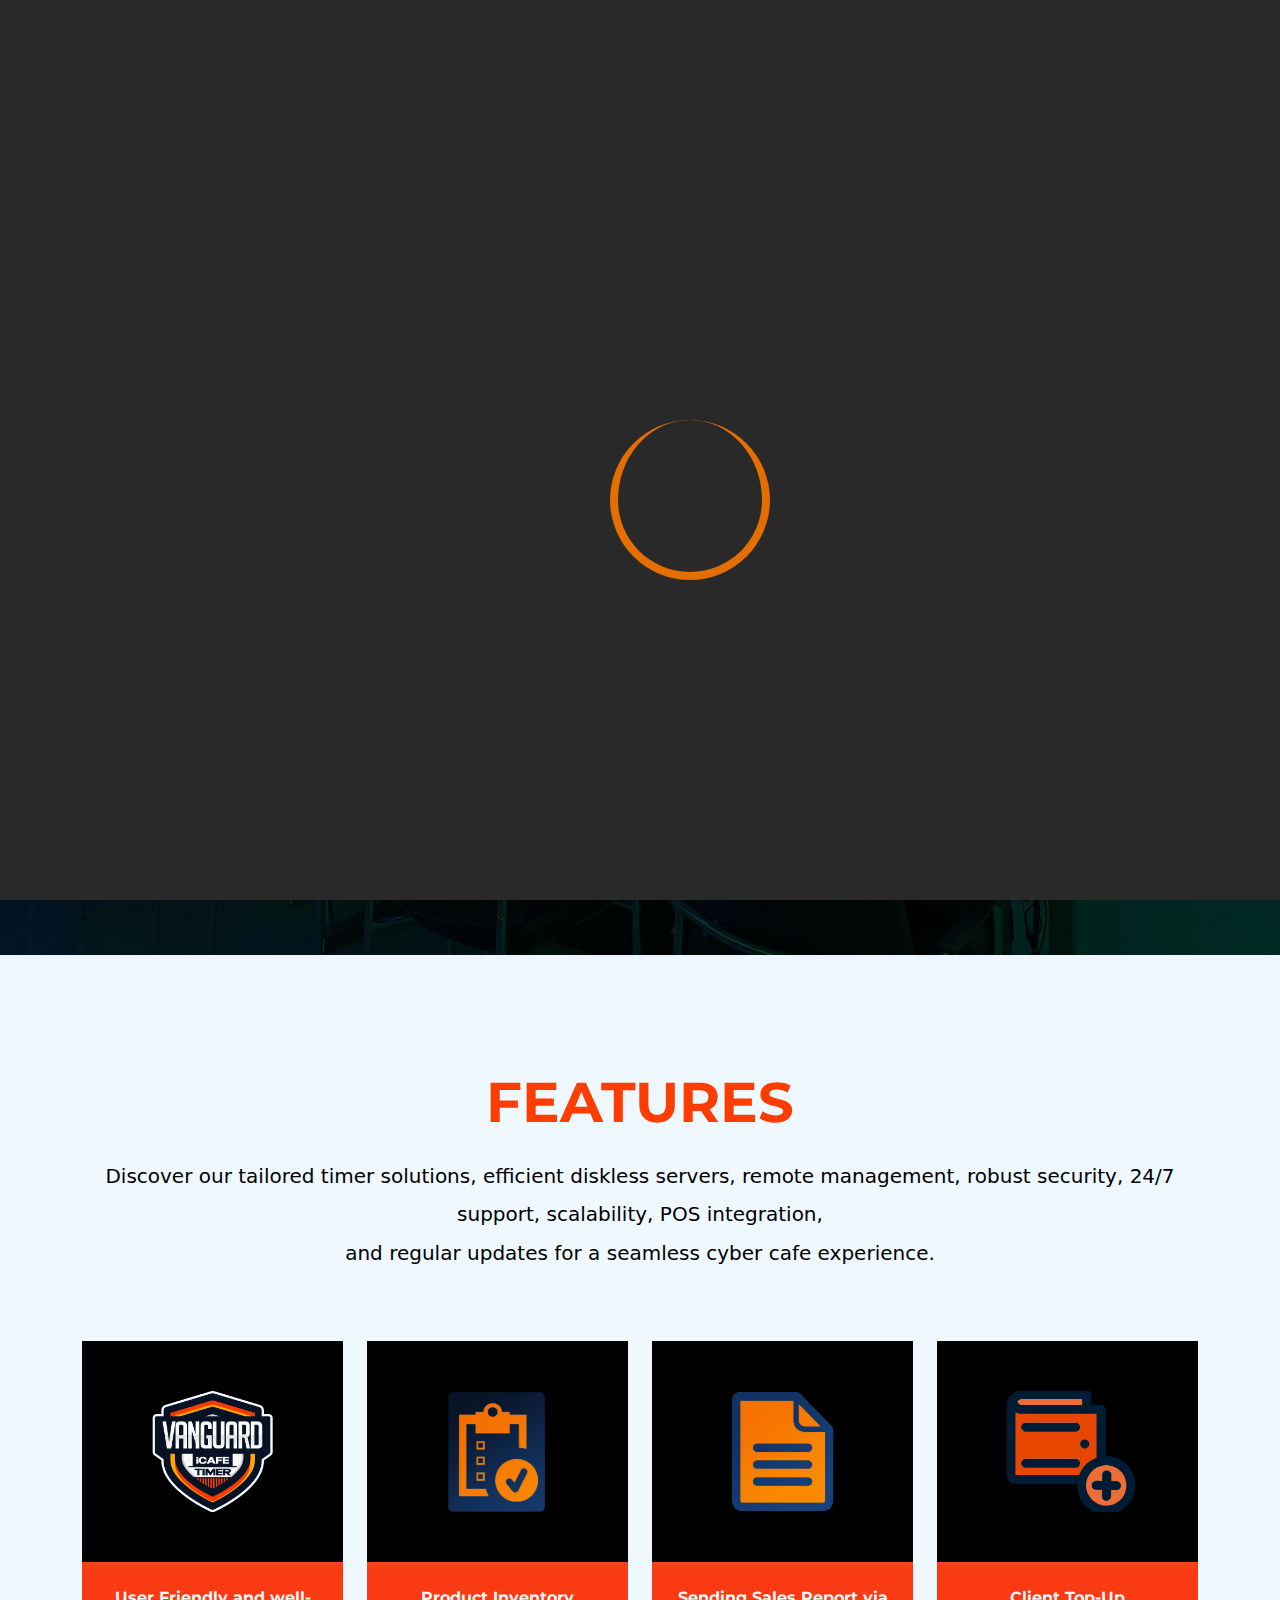
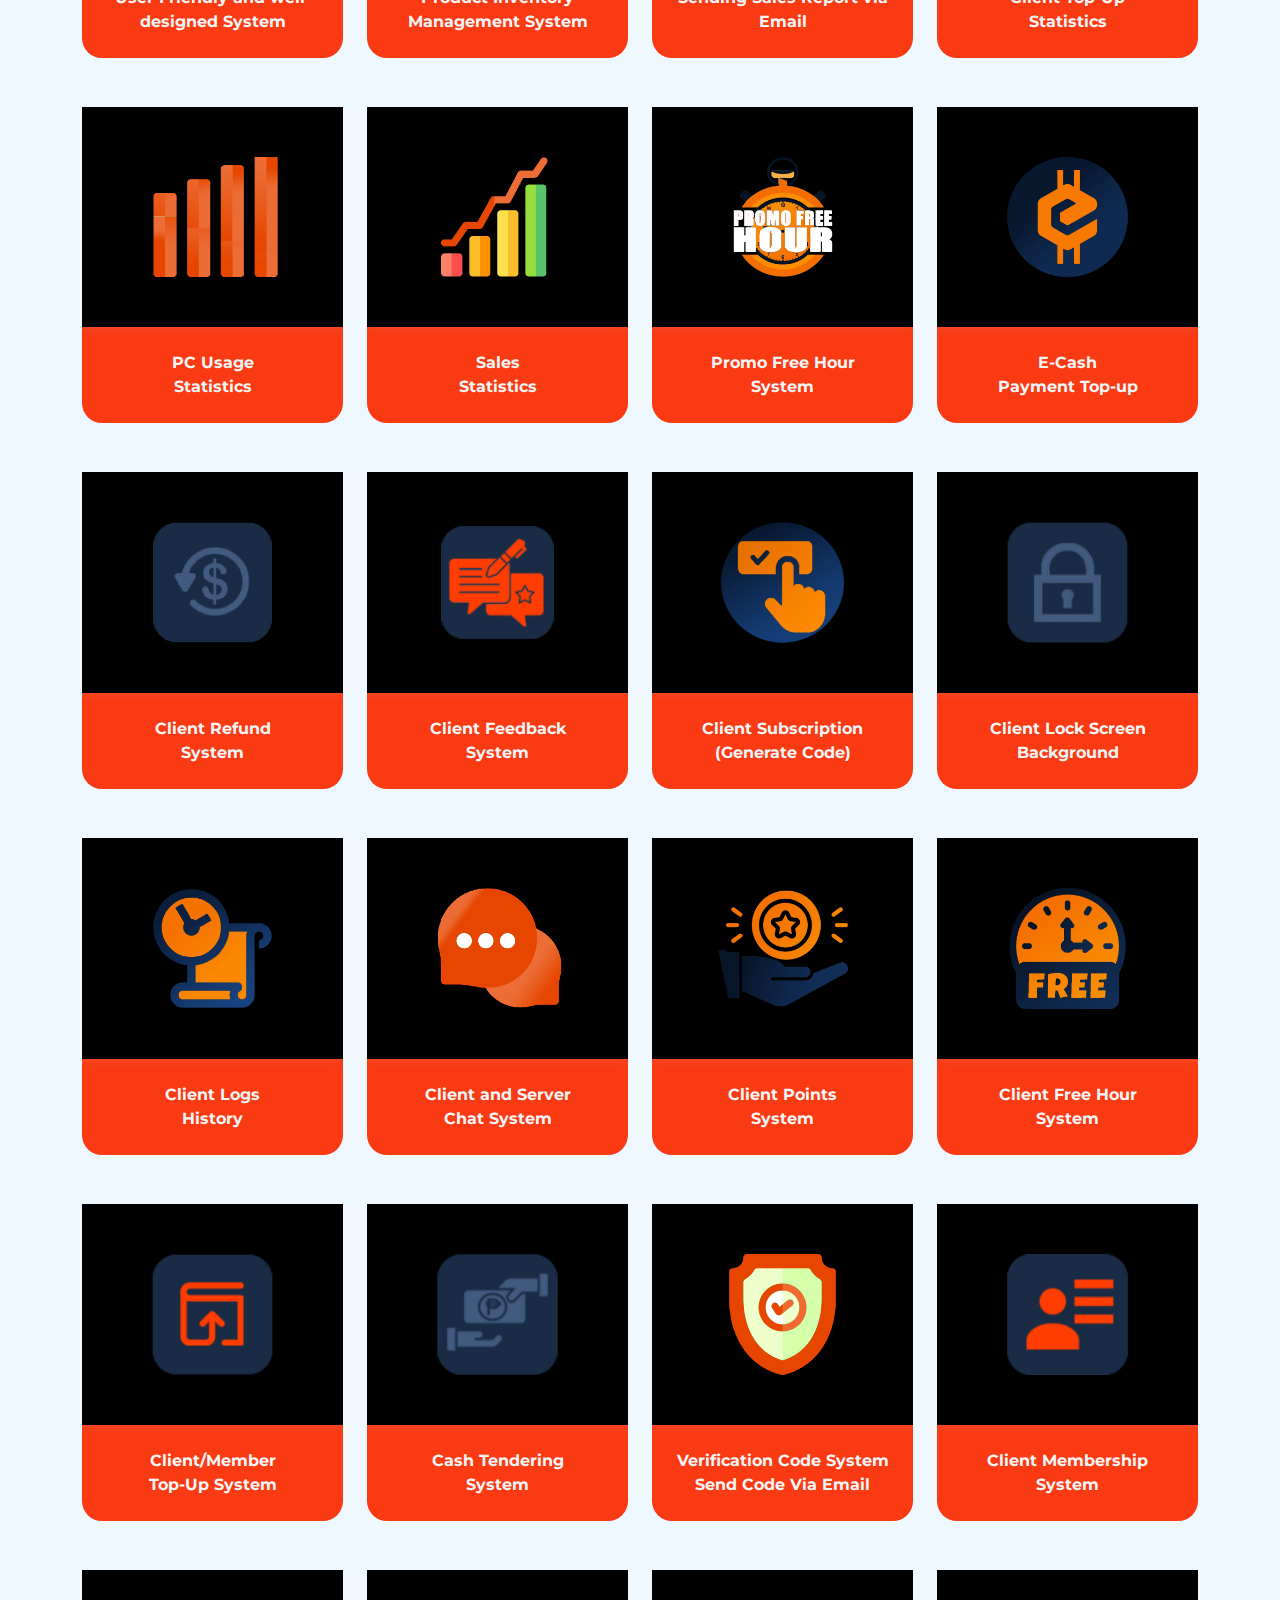
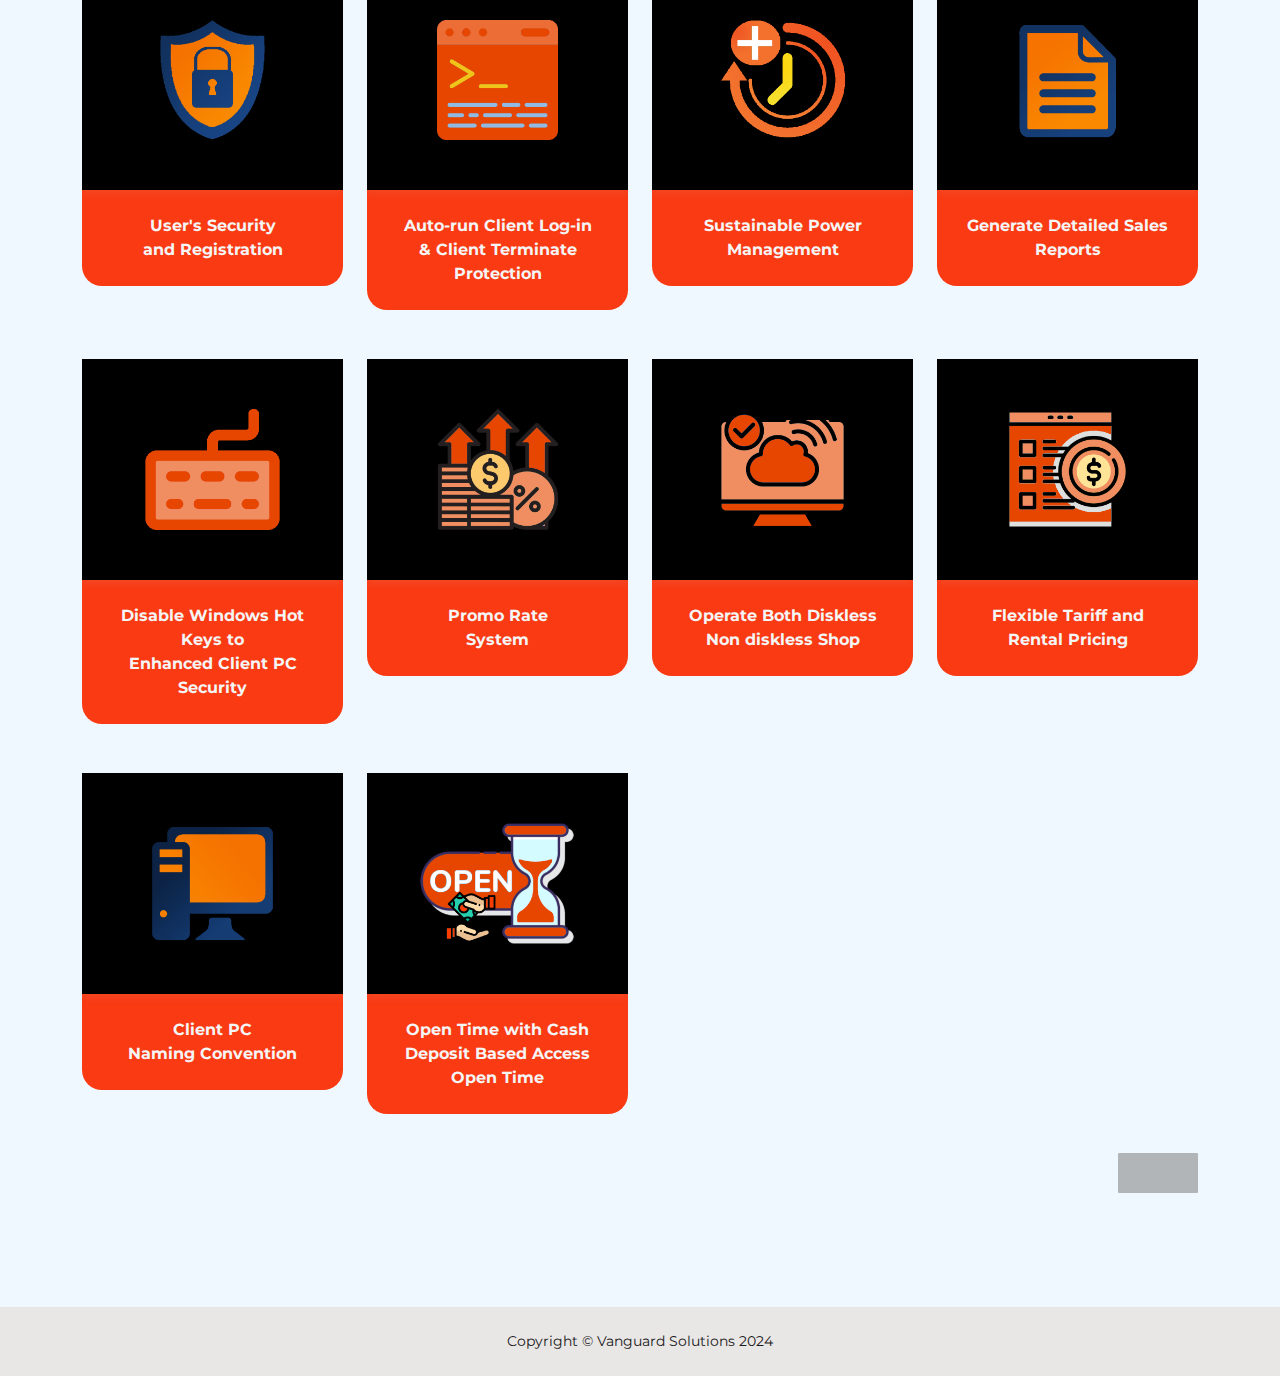
==== feature.html @ 9f03df19 "Add files via upload" ====
<!DOCTYPE html>
<html lang="en">
    <head>
        <meta charset="utf-8" />
        <meta name="viewport" content="width=device-width, initial-scale=1, shrink-to-fit=no" />
        <meta name="description" content="" />
        <meta name="author" content="" />
        <title>Vanguard Solutions
        </title>
        <!-- Favicon-->
        <link rel="icon" type="image/x-icon" href="assets/favicon.ico" />
        <!-- Font Awesome icons (free version)-->
        <script src="https://use.fontawesome.com/releases/v6.3.0/js/all.js" crossorigin="anonymous"></script>
        <!-- Google fonts-->
        <link href="https://fonts.googleapis.com/css?family=Montserrat:400,700" rel="stylesheet" type="text/css" />
        <link href="https://fonts.googleapis.com/css?family=Roboto+Slab:400,100,300,700" rel="stylesheet" type="text/css" />
        <!-- Core theme CSS (includes Bootstrap)-->
        <link href="css/styles.css" rel="stylesheet" />
    </head>
    <div id="preloader">
        <div id="loader"></div>
    </div>
    <body id="page-top">
        <!-- Navigation-->
        <nav class="navbar navbar-expand-lg navbar-dark fixed-top" id="mainNav">
            <div class="container">
                <a class="navbar-brand" href="index.html"><img src="assets/img/logoimpact.png" alt="..." /></a>
                <button class="navbar-toggler" type="button" data-bs-toggle="collapse" data-bs-target="#navbarResponsive" aria-controls="navbarResponsive" aria-expanded="false" aria-label="Toggle navigation">
                    Menu
                    <i class="fas fa-bars ms-1"></i>
                </button>
                <div class="collapse navbar-collapse" id="navbarResponsive">
                    <ul class="navbar-nav text-uppercase ms-auto py-4 py-lg-0">
                        <li class="nav-item"><a class="nav-link" href="#portfolio">Features</a></li>
                    </ul>
                   
                </div>
            </div>
        </nav>
        <!-- Masthead-->
        <header class="masthead">
            <video autoplay muted loop id="background-video">
                <source src="../assets/img/asd.mp4" type="video/mp4">
               
              </video>

            <div class="container">
                <div class="masthead-heading text-uppercase">VANGUARD</div>
                <div class="masthead-heading text-uppercase">TIMER <span class="support-text">FEATURES</span></div>
                <div class="website-info"><a> Single program encompasses an extensive array of highly beneficial features, totaling hundreds in number. </div>  
                <div class="website-info">It offers unparalleled convenience by consolidating numerous functionalities into one comprehensive solution.</a></div>  
               
            </div>
        </header>
        <!-- Services-->
        
        <!-- Portfolio Grid-->
        <section class="page-section bg-light" id="portfolio">
            <div class="container">
              <div class="text-center">
                <h2 class="section-heading text-uppercase"><span class="support-text">FEATURES</span></h2>
                <h3 class="section-subheading text-muted">
                 <a>Discover our tailored timer solutions, efficient diskless servers, remote management, robust security, 24/7 support, scalability, POS integration, <br>and regular updates for a seamless cyber cafe experience.</a> 
                </h3>
              </div>
          
              <div id="carouselExampleIndicators" class="carousel slide" data-bs-ride="carousel">
                
                <div class="carousel-inner">
                 
                    <div class="row">
                      <div class="col-lg-3 col-sm-6 mb-4">
                        <!-- Portfolio item 1-->
                        <div class="portfolio-item">
                          <a class="portfolio-link" data-bs-toggle="modal" href="#portfolioModal1">
                            <img class="img-fluid p-img img-background" src="assets/img/portfolio/icon/c4timer.png" alt="..." />
                          </a>
                          <div class="portfolio-caption">
                            <div class="portfolio-caption-heading">User Friendly and well-designed System</div>
                          </div>
                        </div>
                      </div>
                      <div class="col-lg-3 col-sm-6 mb-4">
                        <!-- Portfolio item 2-->
                        <div class="portfolio-item">
                          <a class="portfolio-link" data-bs-toggle="modal" href="#portfolioModal2">
                            <img class="img-fluid img-background" src="assets/img/portfolio/icon/inventorymngmt.png" alt="..." />
                          </a>
                          <div class="portfolio-caption">
                            <div class="portfolio-caption-heading">Product Inventory Management System</div>
                          </div>
                        </div>
                      </div>
                      <div class="col-lg-3 col-sm-6 mb-4">
                        <!-- Portfolio item 3-->
                        <div class="portfolio-item">
                          <a class="portfolio-link" data-bs-toggle="modal" href="#portfolioModal3">
                            <img class="img-fluid img-background" src="assets/img/portfolio/icon/sendsales.png" alt="..." />
                          </a>
                          <div class="portfolio-caption">
                            <div class="portfolio-caption-heading">Sending Sales Report via Email</div>
                          </div>
                        </div>
                      </div>
                      <div class="col-lg-3 col-sm-6 mb-4">
                        <!-- Portfolio item 4-->
                        <div class="portfolio-item">
                          <a class="portfolio-link" data-bs-toggle="modal" href="#portfolioModal4">
                            <img class="img-fluid img-background" src="assets/img/portfolio/topup.png" alt="..." />
                            </a>
                          </a>
                          <div class="portfolio-caption">
                            <div class="portfolio-caption-heading">Client Top-Up <br>Statistics</div>
                          </div>
                        </div>
                      </div>
                    </div>
                 
                  <!-- Repeat carousel-item structure for other items -->
                  
                      <div class="row">
                          <div class="col-lg-3 col-sm-6 mb-4">
                            <!-- Portfolio item 1-->
                            <div class="portfolio-item">
                              <a class="portfolio-link" data-bs-toggle="modal" href="#portfolioModal5">
                                <img class="img-fluid p-img img-background" src="assets/img/portfolio/stats.png" alt="..." />
                              </a>
                              <div class="portfolio-caption">
                                <div class="portfolio-caption-heading">PC Usage <br> Statistics</div>
                              </div>
                            </div>
                          </div>
                          <div class="col-lg-3 col-sm-6 mb-4">
                            <!-- Portfolio item 2-->
                            <div class="portfolio-item">
                              <a class="portfolio-link" data-bs-toggle="modal" href="#portfolioModal6">
                                <img class="img-fluid img-background" src="assets/img/portfolio/salesstats.png" alt="..." />
                              </a>
                              <div class="portfolio-caption">
                                <div class="portfolio-caption-heading">Sales <br> Statistics</div>
                              </div>
                            </div>
                          </div>
                          <div class="col-lg-3 col-sm-6 mb-4">
                            <!-- Portfolio item 3-->
                            <div class="portfolio-item">
                              <a class="portfolio-link" data-bs-toggle="modal" href="#portfolioModal7">
                                <img class="img-fluid img-background" src="assets/img/portfolio/icon/promofreehour1.png" alt="..." />
                              </a>
                              <div class="portfolio-caption">
                                <div class="portfolio-caption-heading">Promo Free Hour <br> System</div>
                              </div>
                            </div>
                          </div>
                          <div class="col-lg-3 col-sm-6 mb-4">
                            <!-- Portfolio item 4-->
                            <div class="portfolio-item">
                              <a class="portfolio-link" data-bs-toggle="modal" href="#portfolioModal8">
                                <img class="img-fluid img-background" src="assets/img/portfolio/icon/ecash.png" alt="..." />
                              </a>
                              <div class="portfolio-caption">
                                <div class="portfolio-caption-heading">E-Cash <br>Payment Top-up</div>
                              </div>
                            </div>
                          </div>
                        </div>
              
                 
                      <div class="row">
                          
                          <div class="col-lg-3 col-sm-6 mb-4">
                            <!-- Portfolio item 2-->
                            <div class="portfolio-item">
                              <a class="portfolio-link" data-bs-toggle="modal" href="#portfolioModal9">
                                <img class="img-fluid img-background" src="assets/img/portfolio/icon/refund.png" alt="..." />
                              </a>
                              <div class="portfolio-caption">
                                <div class="portfolio-caption-heading">Client Refund <br> System</div>
                              </div>
                            </div>
                          </div>
                          <div class="col-lg-3 col-sm-6 mb-4">
                            <!-- Portfolio item 3-->
                            <div class="portfolio-item">
                              <a class="portfolio-link" data-bs-toggle="modal" href="#portfolioModal10">
                                <img class="img-fluid img-background" src="assets/img/portfolio/icon/feed.png" alt="..." />
                              </a>
                              <div class="portfolio-caption">
                                <div class="portfolio-caption-heading">Client Feedback <br>System</div>
                              </div>
                            </div>
                          </div>
                          <div class="col-lg-3 col-sm-6 mb-4">
                            <!-- Portfolio item 4-->
                            <div class="portfolio-item">
                              <a class="portfolio-link" data-bs-toggle="modal" href="#portfolioModal11">
                                <img class="img-fluid img-background" src="assets/img/portfolio/icon/subscribe.png" alt="..." />
                              </a>
                              <div class="portfolio-caption">
                                <div class="portfolio-caption-heading">Client Subscription <br>(Generate Code)</div>
                              </div>
                            </div>
                          </div>
                          <div class="col-lg-3 col-sm-6 mb-4">
                            <!-- Portfolio item 1-->
                            <div class="portfolio-item">
                              <a class="portfolio-link" data-bs-toggle="modal" href="#portfolioModal12">
                                <img class="img-fluid p-img img-background" src="assets/img/portfolio/icon/clientlockscreen.png" alt="..." />
                              </a>
                              <div class="portfolio-caption">
                                <div class="portfolio-caption-heading">Client Lock Screen <br>Background</div>
                              </div>
                            </div>
                          </div>
                        </div>
                  
          
                 
                      <div class="row">
                          
                          <div class="col-lg-3 col-sm-6 mb-4">
                            <!-- Portfolio item 2-->
                            <div class="portfolio-item">
                              <a class="portfolio-link" data-bs-toggle="modal" href="#portfolioModal13">
                                <img class="img-fluid img-background" src="assets/img/portfolio/icon/history.png" alt="..." />
                              </a>
                              <div class="portfolio-caption">
                                <div class="portfolio-caption-heading">Client Logs <br> History</div>
                              </div>
                            </div>
                          </div>
                          <div class="col-lg-3 col-sm-6 mb-4">
                            <!-- Portfolio item 3-->
                            <div class="portfolio-item">
                              <a class="portfolio-link" data-bs-toggle="modal" href="#portfolioModal14">
                                <img class="img-fluid img-background" src="assets/img/portfolio/message.png" alt="..." />
                              </a>
                              <div class="portfolio-caption">
                                <div class="portfolio-caption-heading">Client and Server <br>Chat System</div>
                              </div>
                            </div>
                          </div>
                          <div class="col-lg-3 col-sm-6 mb-4">
                            <!-- Portfolio item 4-->
                            <div class="portfolio-item">
                              <a class="portfolio-link" data-bs-toggle="modal" href="#portfolioModal15">
                                <img class="img-fluid img-background" src="assets/img/portfolio/icon/redeempoints.png" alt="..." />
                              </a>
                              <div class="portfolio-caption">
                                <div class="portfolio-caption-heading">Client Points <br> System</div>
                              </div>
                            </div>
                          </div>
                          <div class="col-lg-3 col-sm-6 mb-4">
                            <!-- Portfolio item 1-->
                            <div class="portfolio-item">
                              <a class="portfolio-link" data-bs-toggle="modal" href="#portfolioModal16">
                                <img class="img-fluid p-img img-background" src="assets/img/portfolio/icon/freehour.png" alt="..." />
                              </a>
                              <div class="portfolio-caption">
                                <div class="portfolio-caption-heading">Client Free Hour <br> System</div>
                              </div>
                            </div>
                          </div>
                        </div>
                 
                  
                      <div class="row">
                          
                          <div class="col-lg-3 col-sm-6 mb-4">
                            <!-- Portfolio item 2-->
                            <div class="portfolio-item">
                              <a class="portfolio-link" data-bs-toggle="modal" href="#portfolioModal17">
                                <img class="img-fluid img-background" src="assets/img/portfolio/icon/topup.png" alt="..." />
                              </a>
                              <div class="portfolio-caption">
                                <div class="portfolio-caption-heading">Client/Member <br>Top-Up System</div>
                              </div>
                            </div>
                          </div>
                          <div class="col-lg-3 col-sm-6 mb-4">
                            <!-- Portfolio item 3-->
                            <div class="portfolio-item">
                              <a class="portfolio-link" data-bs-toggle="modal" href="#portfolioModal18">
                                <img class="img-fluid img-background" src="assets/img/portfolio/icon/tether.png" alt="..." />
                              </a>
                              <div class="portfolio-caption">
                                <div class="portfolio-caption-heading">Cash Tendering <br> System</div>
                              </div>
                            </div>
                          </div>
                          <div class="col-lg-3 col-sm-6 mb-4">
                            <!-- Portfolio item 4-->
                            <div class="portfolio-item">
                              <a class="portfolio-link" data-bs-toggle="modal" href="#portfolioModal19">
                                <img class="img-fluid img-background" src="assets/img/portfolio/verification.png" alt="..." />
                              </a>
                              <div class="portfolio-caption">
                                <div class="portfolio-caption-heading">Verification Code System <br> Send Code Via Email</div>
                              </div>
                            </div>
                          </div>
          
                          <div class="col-lg-3 col-sm-6 mb-4">
                            <!-- Portfolio item 1-->
                            <div class="portfolio-item">
                              <a class="portfolio-link" data-bs-toggle="modal" href="#portfolioModal20">
                                <img class="img-fluid p-img img-background" src="assets/img/portfolio/icon/clientmembershipsys.png" alt="..." />
                              </a>
                              <div class="portfolio-caption">
                                <div class="portfolio-caption-heading">Client Membership <br> System</div>
                              </div>
                            </div>
                          </div>
                        </div>
                 
          
                  
                      <div class="row">
                          
                          <div class="col-lg-3 col-sm-6 mb-4">
                            <!-- Portfolio item 2-->
                            <div class="portfolio-item">
                              <a class="portfolio-link" data-bs-toggle="modal" href="#portfolioModal21">
                                <img class="img-fluid img-background" src="assets/img/portfolio/icon/security.png" alt="..." />
                              </a>
                              <div class="portfolio-caption">
                                <div class="portfolio-caption-heading">User's Security <br> and Registration</div>
                              </div>
                            </div>
                          </div>
                          <div class="col-lg-3 col-sm-6 mb-4">
                            <!-- Portfolio item 3-->
                            <div class="portfolio-item">
                              <a class="portfolio-link" data-bs-toggle="modal" href="#portfolioModal22">
                                <img class="img-fluid img-background" src="assets/img/portfolio/terminate.png" alt="..." />
                              </a>
                              <div class="portfolio-caption">
                                <div class="portfolio-caption-heading">Auto-run Client Log-in <br>& Client Terminate Protection</div>
                              </div>
                            </div>
                          </div>
                          <div class="col-lg-3 col-sm-6 mb-4">
                            <!-- Portfolio item 4-->
                            <div class="portfolio-item">
                              <a class="portfolio-link" data-bs-toggle="modal" href="#portfolioModal23">
                                <img class="img-fluid img-background" src="assets/img/portfolio/icon/autorun.png" alt="..." />
                              </a>
                              <div class="portfolio-caption">
                                <div class="portfolio-caption-heading">Sustainable Power <br> Management</div>
                              </div>
                            </div>
                          </div>
                          <div class="col-lg-3 col-sm-6 mb-4">
                            <!-- Portfolio item 1-->
                            <div class="portfolio-item">
                              <a class="portfolio-link" data-bs-toggle="modal" href="#portfolioModal24">
                                <img class="img-fluid p-img img-background" src="assets/img/portfolio/icon/report.png" alt="..." />
                              </a>
                              <div class="portfolio-caption">
                                <div class="portfolio-caption-heading">Generate Detailed Sales Reports</div>
                              </div>
                            </div>
                          </div>
          
                        </div>
            
          
                  
                      <div class="row">
                          
                          <div class="col-lg-3 col-sm-6 mb-4">
                            <!-- Portfolio item 2-->
                            <div class="portfolio-item">
                              <a class="portfolio-link" data-bs-toggle="modal" href="#portfolioModal25">
                                <img class="img-fluid img-background" src="assets/img/portfolio/hotkey (1).png" alt="..." />
                              </a>
                              <div class="portfolio-caption">
                                <div class="portfolio-caption-heading">Disable Windows Hot Keys to <br>Enhanced Client PC Security</div>
                              </div>
                            </div>
                          </div>
                          <div class="col-lg-3 col-sm-6 mb-4">
                            <!-- Portfolio item 3-->
                            <div class="portfolio-item">
                              <a class="portfolio-link" data-bs-toggle="modal" href="#portfolioModal26">
                                <img class="img-fluid img-background" src="assets/img/portfolio/rate.png" alt="..." />
                              </a>
                              <div class="portfolio-caption">
                                <div class="portfolio-caption-heading">Promo Rate <br> System</div>
                              </div>
                            </div>
                          </div>
                          <div class="col-lg-3 col-sm-6 mb-4">
                            <!-- Portfolio item 4-->
                            <div class="portfolio-item">
                              <a class="portfolio-link" data-bs-toggle="modal" href="#portfolioModal27">
                                <img class="img-fluid img-background" src="assets/img/portfolio/remote.png" alt="..." />
                              </a>
                              <div class="portfolio-caption">
                                <div class="portfolio-caption-heading">Operate Both Diskless <br> Non diskless Shop</div>
                              </div>
                            </div>
                          </div>
                          <div class="col-lg-3 col-sm-6 mb-4">
                            <!-- Portfolio item 1-->
                            <div class="portfolio-item">
                              <a class="portfolio-link" data-bs-toggle="modal" href="#portfolioModal28">
                                <img class="img-fluid p-img img-background" src="assets/img/portfolio/tariff.png" alt="..." />
                              </a>
                              <div class="portfolio-caption">
                                <div class="portfolio-caption-heading">Flexible Tariff and <br>Rental Pricing</div>
                              </div>
                            </div>
                          </div>
                        </div>
                  
                      <div class="row">
                          
                          <div class="col-lg-3 col-sm-6 mb-4">
                            <!-- Portfolio item 2-->
                            <div class="portfolio-item">
                              <a class="portfolio-link" data-bs-toggle="modal" href="#portfolioModal29">
                                <img class="img-fluid img-background" src="assets/img/portfolio/icon/machinename.png" alt="..." />
                              </a>
                              <div class="portfolio-caption">
                                <div class="portfolio-caption-heading">Client PC <br> Naming Convention</div>
                              </div>
                            </div>
                          </div>
                          <div class="col-lg-3 col-sm-6 mb-4">
                            <!-- Portfolio item 3-->
                            <div class="portfolio-item">
                              <a class="portfolio-link" data-bs-toggle="modal" href="#portfolioModal30">
                                <img class="img-fluid img-background" src="assets/img/portfolio/walkin.png" alt="..." />
                              </a>
                              <div class="portfolio-caption">
                                <div class="portfolio-caption-heading">Open Time with Cash Deposit Based Access Open Time</div>
                              </div>
                            </div>
                          </div>
                        </div>
                     
                </div>
                <!-- Carousel Controls -->
                
              
              <div class="button-container">
                <a class="btn btn-secondary btn-xl text-uppercase" id="seemore" href="#page-top"><i class="fa fa-arrow-up" aria-hidden="true"></i></i></a>
              </div>
            </div>
          </section>
        <!-- About-->
        
        <!-- price -->
        
        <!-- Clients-->
        
        <!-- Contact-->
        
        <!-- Footer-->
        <footer class="footer py-4">
            <div class="container">
                <div class="row align-items-center">
                    <div class="col-lg-4 my-3 my-lg-0">
                        <div class="col-lg-4 ">Copyright &copy; Vanguard Solutions 2024</div>
                    </div>
                </div>
            </div>
        </footer>
        <!-- Portfolio Modals-->
        <!-- User Friendly and well-designed System popup-->
        <div class="portfolio-modal modal fade" id="portfolioModal1" tabindex="-1" role="dialog" aria-hidden="true">
            <div class="modal-dialog modal-dialog-centered">
                <div class="modal-content custom-modal-animation">
                    <div class="container">
                        <div class="row justify-content-center">
                            <div class="col-lg-10">
                                <div class="modal-body">
                                    <!-- Project details-->
                                    <h2 class="text-uppercase text-center">User Friendly and well-designed System</h2>
                                    <p class="item-intro text-center">Preview</p>
                                    <div class="row justify-content-center">
                                        <div class="col-md-8 d-flex flex-column align-items-center">
                                            <div class="image-container mb-4">
                                                <img class="img-fluid custom-img-size zoom-image" src="assets/img/features/dashboard.PNG" alt="Dashboard Preview" />
                                            </div>
                                            <p>Provides a summary of currently logged-in users, their online status, time spent on PCs
                                                and deposit and allows administrator to facilitate user actions such as logging out and
                                                depositing funds, and Active/Inactive PCs directly from the dashboard. Please see below
                                                for the system accessibility</p>
                                        </div>
                                    </div>
                                    <br>
                                    <button class="btn btn-secondary btn-dark text-uppercase" data-bs-dismiss="modal" type="button">
                                        <i class="fas fa-xmark me-1"></i>
                                        Close
                                    </button>
                                </div>
                            </div>
                        </div>
                    </div>
                </div>
            </div>
        </div>
        <!-- Portfolio item 2 modal popup-->
        <div class="portfolio-modal modal fade" id="portfolioModal2" tabindex="-1" role="dialog" aria-hidden="true">
            <div class="modal-dialog modal-dialog-centered">
                <div class="modal-content">
                    <div class="container">
                        <div class="row justify-content-center">
                            <div class="col-lg-10"> <!-- Adjusted col-lg-30 to col-lg-10 to fit Bootstrap grid system -->
                                <div class="modal-body">
                                    <!-- Project details-->
                                    <h2 class="text-uppercase text-center">Product Inventory Management System</h2>
                                    <p class="item-intro text-muted text-center">Preview</p>
                                    <div class="row justify-content-center">
                                        <div class="col-md-8 d-flex flex-column align-items-center">
                                            <div class="image-container mb-4">
                                                <img class="img-fluid custom-img-size zoom-image" src="assets/img/features/inventory.PNG" alt="..." />
                                            </div>
                                            <p>Monitor all products including hot and cold drinks, desserts, food, etc. Client or member can
                                                purchase thru cash or their balance and can place orders directly from their PC
                                                </p>
                                                                                   
                                        </div>
                                    </div>
                                </div>
                            </div>
                        </div>
                        <button class="btn btn-secondary btn-dark text-uppercase" data-bs-dismiss="modal" type="button">
                            <i class="fas fa-xmark me-1"></i>
                            Close
                        </button>
                    </div>
                </div>
            </div>
        </div>
      <!-- Sending Sales Report via Email pop up-->
      <div class="portfolio-modal modal fade" id="portfolioModal3" tabindex="-1" role="dialog" aria-hidden="true">
        <div class="modal-dialog modal-dialog-centered">
            <div class="modal-content">
                <div class="container">
                    <div class="row justify-content-center">
                        <div class="col-lg-10"> <!-- Adjusted col-lg-30 to col-lg-10 to fit Bootstrap grid system -->
                            <div class="modal-body">
                                <!-- Project details-->
                                <h2 class="text-uppercase text-center">Sending Sales Report via Email</h2>
                                <p class="item-intro text-muted text-center">Preview</p>
                                <div class="row justify-content-center">
                                    <div class="col-md-8 d-flex flex-column align-items-center">
                                        <img class="img-fluid custom-img-size mb-4" src="assets/img/portfolio/Capture.PNG" alt="..." />
                                        <p>Steps</p>
                                                                            
                                    </div>
                                </div>
                            </div>
                        </div>
                    </div>
                    <button class="btn btn-secondary btn-dark text-uppercase" data-bs-dismiss="modal" type="button">
                        <i class="fas fa-xmark me-1"></i>
                        Close
                    </button>
                </div>
            </div>
        </div>
    </div>
      <!-- Client Top-Up Statistics pop up-->
      <div class="portfolio-modal modal fade" id="portfolioModal4" tabindex="-1" role="dialog" aria-hidden="true">
        <div class="modal-dialog modal-dialog-centered">
            <div class="modal-content">
                <div class="container">
                    <div class="row justify-content-center">
                        <div class="col-lg-10"> <!-- Adjusted col-lg-30 to col-lg-10 to fit Bootstrap grid system -->
                            <div class="modal-body">
                                <!-- Project details-->
                                <h2 class="text-uppercase text-center">Client Top-Up Statistics</h2>
                                <p class="item-intro text-muted text-center">Preview</p>
                                <div class="row justify-content-center">
                                    <div class="col-md-8 d-flex flex-column align-items-center">
                                        <div class="image-container mb-4">
                                            <img class="img-fluid custom-img-size zoom-image" src="assets/img/features/top-up stats.PNG" alt="..." />
                                        </div>
                                        <p>The system will generate the top 50 clients' total top-ups within the specified date range.</p>
                                                                             
                                    </div>
                                </div>
                            </div>
                        </div>
                    </div>
                    <button class="btn btn-secondary btn-dark text-uppercase" data-bs-dismiss="modal" type="button">
                        <i class="fas fa-xmark me-1"></i>
                        Close
                    </button>
                </div>
            </div>
        </div>
    </div>
      <!-- PC Usage Statistics pop up-->
      <div class="portfolio-modal modal fade" id="portfolioModal5" tabindex="-1" role="dialog" aria-hidden="true">
        <div class="modal-dialog modal-dialog-centered">
            <div class="modal-content">
                <div class="container">
                    <div class="row justify-content-center">
                        <div class="col-lg-10"> <!-- Adjusted col-lg-30 to col-lg-10 to fit Bootstrap grid system -->
                            <div class="modal-body">
                                <!-- Project details-->
                                <h2 class="text-uppercase text-center">PC Usage Statistics</h2>
                                <p class="item-intro text-muted text-center">Preview</p>
                                <div class="row justify-content-center">
                                    <div class="col-md-8 d-flex flex-column align-items-center">
                                        <div class="image-container mb-4">
                                            <img class="img-fluid custom-img-size zoom-image" src="assets/img/features/pc-usage-stats.PNG" alt="..." />
                                        </div>
                                        <p>The system will calculate the percentage of usage for each PC within the specified date
                                            range, identifying the PCs most frequently used by clients.</p>
                                                                               
                                    </div>
                                </div>
                            </div>
                        </div>
                    </div>
                    <button class="btn btn-secondary btn-dark text-uppercase" data-bs-dismiss="modal" type="button">
                        <i class="fas fa-xmark me-1"></i>
                        Close
                    </button>
                </div>
            </div>
        </div>
    </div>

      <!-- Sales Statistics pop up-->
      <div class="portfolio-modal modal fade" id="portfolioModal6" tabindex="-1" role="dialog" aria-hidden="true">
        <div class="modal-dialog modal-dialog-centered">
            <div class="modal-content">
                <div class="container">
                    <div class="row justify-content-center">
                        <div class="col-lg-10"> <!-- Adjusted col-lg-30 to col-lg-10 to fit Bootstrap grid system -->
                            <div class="modal-body">
                                <!-- Project details-->
                                <h2 class="text-uppercase text-center">Sales Statistics</h2>
                                <p class="item-intro text-muted text-center">Preview</p>
                                <div class="row justify-content-center">
                                    <div class="col-md-8 d-flex flex-column align-items-center">
                                        <div class="image-container mb-4">
                                            <img class="img-fluid custom-img-size zoom-image" src="assets/img/features/sales-stats.PNG" alt="..." />
                                        </div>
                                        <p>The system will calculate the total sales within the specified date range</p>                                  
                                    </div>
                                </div>
                            </div>
                        </div>
                    </div>
                    <button class="btn btn-secondary btn-dark text-uppercase" data-bs-dismiss="modal" type="button">
                        <i class="fas fa-xmark me-1"></i>
                        Close
                    </button>
                </div>
            </div>
        </div>
    </div>
      
<!-- Promo Free Hour System pop up-->
<div class="portfolio-modal modal fade" id="portfolioModal7" tabindex="-1" role="dialog" aria-hidden="true">
    <div class="modal-dialog modal-dialog-centered">
        <div class="modal-content">
            <div class="container">
                <div class="row justify-content-center">
                    <div class="col-lg-10"> <!-- Adjusted col-lg-30 to col-lg-10 to fit Bootstrap grid system -->
                        <div class="modal-body">
                            <!-- Project details-->
                            <h2 class="text-uppercase text-center">Promo Free Hour</h2>
                            <p class="item-intro text-muted text-center">Preview</p>
                            <div class="row justify-content-center">
                                <div class="col-md-8 d-flex flex-column align-items-center">
                                    <div class="image-container mb-4">
                                        <img class="img-fluid custom-img-size zoom-image" src="assets/img/features/promo-free-hour.png" alt="..." />
                                    </div>
                                    <p>Automatically grant a complimentary hour to members who have obtained a predetermined
                                        promotional offer along with a free hour of PC rentals. Members can utilize their promotional
                                        free hour upon logging in or upon receipt of the promotional free hour. Additionally, the admin
                                        can customize the duration of the promotional free hour (User input).
                                        </p>
                                                                          
                                </div>
                            </div>
                        </div>
                    </div>
                </div>
                <button class="btn btn-secondary btn-dark text-uppercase" data-bs-dismiss="modal" type="button">
                    <i class="fas fa-xmark me-1"></i>
                    Close
                </button>
            </div>
        </div>
    </div>
</div>

<!-- E-Cash Payment Top-up pop up-->
<div class="portfolio-modal modal fade" id="portfolioModal8" tabindex="-1" role="dialog" aria-hidden="true">
    <div class="modal-dialog modal-dialog-centered">
        <div class="modal-content">
            <div class="container">
                <div class="row justify-content-center">
                    <div class="col-lg-10"> <!-- Adjusted col-lg-30 to col-lg-10 to fit Bootstrap grid system -->
                        <div class="modal-body">
                            <!-- Project details-->
                            <h2 class="text-uppercase text-center">E-Cash Payment Top up</h2>
                            <p class="item-intro text-muted text-center">Preview</p>
                            <div class="row justify-content-center">
                                <div class="col-md-8 d-flex flex-column align-items-center">
                                    <div class="image-container mb-4">
                                        <img class="img-fluid custom-img-size zoom-image" src="assets/img/features/ecash-top-up.png" alt="..." />
                                    </div>
                                    <p>Clients can make payments through GCash, PayMaya, Coins.ph, or any e-wallet to the
                                        owner/admin. After payment, the user must provide the reference number to the cashier for
                                        verification during the top-up process.</p>                                     
                                </div>
                            </div>
                        </div>
                    </div>
                </div>
                <button class="btn btn-secondary btn-dark text-uppercase" data-bs-dismiss="modal" type="button">
                    <i class="fas fa-xmark me-1"></i>
                    Close
                </button>
            </div>
        </div>
    </div>
</div>

<!-- Client Refund System pop up-->
<div class="portfolio-modal modal fade" id="portfolioModal9" tabindex="-1" role="dialog" aria-hidden="true">
    <div class="modal-dialog modal-dialog-centered">
        <div class="modal-content">
            <div class="container">
                <div class="row justify-content-center">
                    <div class="col-lg-10"> <!-- Adjusted col-lg-30 to col-lg-10 to fit Bootstrap grid system -->
                        <div class="modal-body">
                            <!-- Project details-->
                            <h2 class="text-uppercase text-center">Client Refund System</h2>
                            <p class="item-intro text-muted text-center">Preview</p>
                            <div class="row justify-content-center">
                                <div class="col-md-8 d-flex flex-column align-items-center">
                                    <div class="image-container mb-4">
                                        <img class="img-fluid custom-img-size zoom-image" src="assets/img/features/refund.PNG" alt="..." />
                                    </div>
                                    <p>In the event of an electrical outage, the system will automatically generate refunds for all
                                        walk-in clients.</p>                                      
                                </div>
                            </div>
                        </div>
                    </div>
                </div>
                <button class="btn btn-secondary btn-dark text-uppercase" data-bs-dismiss="modal" type="button">
                    <i class="fas fa-xmark me-1"></i>
                    Close
                </button>
            </div>
        </div>
    </div>
</div>

<!-- CClient Feedback System pop up-->
<div class="portfolio-modal modal fade" id="portfolioModal10" tabindex="-1" role="dialog" aria-hidden="true">
    <div class="modal-dialog modal-dialog-centered">
        <div class="modal-content">
            <div class="container">
                <div class="row justify-content-center">
                    <div class="col-lg-10"> <!-- Adjusted col-lg-30 to col-lg-10 to fit Bootstrap grid system -->
                        <div class="modal-body">
                            <!-- Project details-->
                            <h2 class="text-uppercase text-center">Client Feedback System</h2>
                            <p class="item-intro text-muted text-center">Preview</p>
                            <div class="row justify-content-center">
                                <div class="col-md-8 d-flex flex-column align-items-center">
                                    <div class="image-container mb-4">
                                        <img class="img-fluid custom-img-size zoom-image" src="assets/img/features/feedback.PNG" alt="..." />
                                    </div>
                                    <p>Structured process or mechanism designed to gather,analyze , and respond to feedback
                                        provided by clients or customers. It typically involves collecting opinions, suggestions, and
                                        comments from clients regarding their experiences with in the internet cafe. This feedback is
                                        then evaluated and used to make improvements, address issues, and enhance overall client
                                        satisfaction. Feedback will be send thru admin/owner's email.
                                        </p>
                                                                          
                                </div>
                            </div>
                        </div>
                    </div>
                </div>
                <button class="btn btn-secondary btn-dark text-uppercase" data-bs-dismiss="modal" type="button">
                    <i class="fas fa-xmark me-1"></i>
                    Close
                </button>
            </div>
        </div>
    </div>
</div>

<!--  lient Subscription (Generate Code) pop up-->
<div class="portfolio-modal modal fade" id="portfolioModal11" tabindex="-1" role="dialog" aria-hidden="true">
    <div class="modal-dialog modal-dialog-centered">
        <div class="modal-content">
            <div class="container">
                <div class="row justify-content-center">
                    <div class="col-lg-10"> <!-- Adjusted col-lg-30 to col-lg-10 to fit Bootstrap grid system -->
                        <div class="modal-body">
                            <!-- Project details-->
                            <h2 class="text-uppercase text-center">Client Subscription (Generate Code)</h2>
                            <p class="item-intro text-muted text-center">Preview</p>
                            <div class="row justify-content-center">
                                <div class="col-md-8 d-flex flex-column align-items-center">
                                    <img class="img-fluid custom-img-size" src="assets/img/features/subscription top up.PNG" alt="..." />
                                    <p>Introducing a generating code feature that enables you to create multiple prepaid accounts
                                        with preset balances and expiration dates effortlessly with just a single click, and then print
                                        them out. Your customers can purchase tickets/code and simply enter the two necessary
                                        details into the client computer to access the pcs'.
                                        </p>
                                                                           
                                </div>
                            </div>
                        </div>
                    </div>
                </div>
                <button class="btn btn-secondary btn-dark text-uppercase" data-bs-dismiss="modal" type="button">
                    <i class="fas fa-xmark me-1"></i>
                    Close
                </button>
            </div>
        </div>
    </div>
</div>

<!--  Client Lock Screen Background-->
<div class="portfolio-modal modal fade" id="portfolioModal12" tabindex="-1" role="dialog" aria-hidden="true">
    <div class="modal-dialog modal-dialog-centered">
        <div class="modal-content">
            <div class="container">
                <div class="row justify-content-center">
                    <div class="col-lg-10"> <!-- Adjusted col-lg-30 to col-lg-10 to fit Bootstrap grid system -->
                        <div class="modal-body">
                            <!-- Project details-->
                            <h2 class="text-uppercase text-center">CLIENT LOCK SCREEN BACKGROUND</h2>
                            <p class="item-intro text-muted text-center">Preview</p>
                            <div class="row justify-content-center">
                                <div class="col-md-8 d-flex flex-column align-items-center">
                                    <div class="image-container">
                                        <img class="img-fluid custom-img-size zoom-image" src="assets/img/features/client logs history.PNG" alt="..." />
                                    </div>
                                    <p>You have the option to assign custom background images on the client's PC</p>
                                                                          
                                </div>
                            </div>
                        </div>
                    </div>
                </div>
                <button class="btn btn-secondary btn-dark text-uppercase" data-bs-dismiss="modal" type="button">
                    <i class="fas fa-xmark me-1"></i>
                    Close
                </button>
            </div>
        </div>
    </div>
</div>
<!--  Client Logs History pop up-->
<div class="portfolio-modal modal fade" id="portfolioModal13" tabindex="-1" role="dialog" aria-hidden="true">
    <div class="modal-dialog modal-dialog-centered">
        <div class="modal-content">
            <div class="container">
                <div class="row justify-content-center">
                    <div class="col-lg-10"> <!-- Adjusted col-lg-30 to col-lg-10 to fit Bootstrap grid system -->
                        <div class="modal-body">
                            <!-- Project details-->
                            <h2 class="text-uppercase text-center">Client Logs History</h2>
                            <p class="item-intro text-muted text-center">Preview</p>
                            <div class="row justify-content-center">
                                <div class="col-md-8 d-flex flex-column align-items-center">
                                    <div class="image-container">
                                        <img class="img-fluid custom-img-size zoom-image" src="assets/img/features/client logs history.PNG" alt="..." />
                                    </div>
                                    <p>Every client login and logout will be logged onto the server for data recording purposes.</p>
                                                                          
                                </div>
                            </div>
                        </div>
                    </div>
                </div>
                <button class="btn btn-secondary btn-dark text-uppercase" data-bs-dismiss="modal" type="button">
                    <i class="fas fa-xmark me-1"></i>
                    Close
                </button>
            </div>
        </div>
    </div>
</div>

<!--  CClient and Server Chat System pop up-->
<div class="portfolio-modal modal fade" id="portfolioModal14" tabindex="-1" role="dialog" aria-hidden="true">
    <div class="modal-dialog modal-dialog-centered">
        <div class="modal-content">
            <div class="container">
                <div class="row justify-content-center">
                    <div class="col-lg-10"> <!-- Adjusted col-lg-30 to col-lg-10 to fit Bootstrap grid system -->
                        <div class="modal-body">
                            <!-- Project details-->
                            <h2 class="text-uppercase text-center">Client and Server Chat System</h2>
                            <p class="item-intro text-muted text-center">Preview</p>
                            <div class="row justify-content-center">
                                <div class="col-md-6 d-flex flex-column align-items-center">
                                    <img class="img-fluid custom-img-size" src="assets/img/features/chatsys.PNG" alt="..." />
                                    <p>A client-server chat system is a communication architecture where multiple clients interact
                                        with a central server to exchange messages in real-time. Clients are typically individual PC
                                        devices used by users to send and receive messages, while the server acts as an
                                        intermediary that facilitates the communication between clients.</p>
                                                                          
                                </div>
                                <div class="col-md-6 d-flex flex-column align-items-center">
                                    <img class="img-fluid custom-img-size" src="assets/img/features/chatsystem.PNG" alt="..." />
                                    <p> Messages sent by one client
                                        are relayed through the server to the intended recipient client(s). This system enables users
                                        to engage in text-based conversations between client and server.</p>
                                                                          
                                </div>
                            </div>
                        </div>
                    </div>
                </div>
                <button class="btn btn-secondary btn-dark text-uppercase" data-bs-dismiss="modal" type="button">
                    <i class="fas fa-xmark me-1"></i>
                    Close
                </button>
            </div>
        </div>
    </div>
</div>

<!--  client points system -->
<div class="portfolio-modal modal fade" id="portfolioModal15" tabindex="-1" role="dialog" aria-hidden="true">
    <div class="modal-dialog modal-dialog-centered">
        <div class="modal-content">
            <div class="container">
                <div class="row justify-content-center">
                    <div class="col-lg-10"> <!-- Adjusted col-lg-30 to col-lg-10 to fit Bootstrap grid system -->
                        <div class="modal-body">
                            <!-- Project details-->
                            <h2 class="text-uppercase text-center">Client Points System</h2>
                            <p class="item-intro text-muted text-center">Preview</p>
                            <div class="row justify-content-center">
                                <div class="col-md-6 d-flex justify-content-center align-items-center">
                                    <div class="image-container">
                                        <img class="img-fluid custom-img-size zoom-image" src="assets/img/features/Client points sys.PNG" alt="..." />
                                    </div>
                                </div>
                            </div>
                            <div class="row justify-content-center">
                                <div class="col-md-6 text-center">
                                    <p>For each top-up or loading, a designated percentage of points (which you can adjust) will be
                                        credited to the client/member. These accumulated points can then be exchanged for rewards
                                        such as load balance, t-shirts, or other products, based on the discretion of the
                                        owner/admin</p> 
                                </div>
                            </div>
                        </div>
                    </div>
                </div>
                <button class="btn btn-secondary btn-dark text-uppercase" data-bs-dismiss="modal" type="button">
                    <i class="fas fa-xmark me-1"></i>
                    Close
                </button>
            </div>
        </div>
    </div>
</div>


<!--  client free hour -->
<div class="portfolio-modal modal fade" id="portfolioModal16" tabindex="-1" role="dialog" aria-hidden="true">
    <div class="modal-dialog modal-dialog-centered">
        <div class="modal-content">
            <div class="container">
                <div class="row justify-content-center">
                    <div class="col-lg-10">
                        <div class="modal-body">
                            <!-- Project details-->
                            <h2 class="text-uppercase text-center">Client Free Hour System</h2>
                            <p class="item-intro text-muted text-center">Preview</p>
                            <div class="row justify-content-center">
                                <div class="col-md-6 d-flex justify-content-center align-items-center">
                                    <div class="image-container">
                                        <img class="img-fluid custom-img-size zoom-image" src="assets/img/features/free hour.PNG" alt="..." />
                                    </div>
                                </div>
                            </div>
                            <div class="row justify-content-center">
                                <div class="col-md-6 text-center">
                                    <p>Unlock an exclusive hour of free access to your Cyber Café with this distinctive feature.
                                        Automatically allocate free minutes to members who have obtained a predefined amount of
                                        PC rental time. Members can utilize their complimentary minutes upon logging in or upon
                                        receipt of the bonus. Furthermore, free hour system has a security using verification code
                                        sent to admin/owner for security and verification purposes.
                                    </p>
                                </div>
                            </div>
                        </div>
                    </div>
                </div>
                <button class="btn btn-secondary btn-dark text-uppercase" data-bs-dismiss="modal" type="button">
                    <i class="fas fa-xmark me-1"></i>
                    Close
                </button>
            </div>
        </div>
    </div>
</div>

<!--  client/member topup sys -->
<div class="portfolio-modal modal fade" id="portfolioModal17" tabindex="-1" role="dialog" aria-hidden="true">
    <div class="modal-dialog modal-dialog-centered">
        <div class="modal-content">
            <div class="container">
                <div class="row justify-content-center">
                    <div class="col-lg-10"> <!-- Adjusted col-lg-30 to col-lg-10 to fit Bootstrap grid system -->
                        <div class="modal-body">
                            <!-- Project details-->
                            <h2 class="text-uppercase text-center">Client/Member Top-Up System</h2>
                            <p class="item-intro text-muted text-center">Preview</p>
                            <div class="row justify-content-center">
                                <div class="col-md-6 d-flex justify-content-center align-items-center">
                                    <div class="image-container">
                                        <img class="img-fluid custom-img-size zoom-image" src="assets/img/features/clientopup.PNG" alt="..." />
                                    </div>
                                </div>
                            </div>
                            <div class="row justify-content-center">
                                <div class="col-md-6 text-center">
                                    <p>You have the option to load or top-up the client/member. The balance in their account will be
                                        deducted as they use time renting a PC.</p>
                                                                           
                                </div>
                            </div>
                        </div>
                    </div>
                </div>
                <button class="btn btn-secondary btn-dark text-uppercase" data-bs-dismiss="modal" type="button">
                    <i class="fas fa-xmark me-1"></i>
                    Close
                </button>
            </div>
        </div>
    </div>
</div>

<!-- cash tethering -->
<div class="portfolio-modal modal fade" id="portfolioModal18" tabindex="-1" role="dialog" aria-hidden="true">
    <div class="modal-dialog modal-dialog-centered">
        <div class="modal-content">
            <div class="container">
                <div class="row justify-content-center">
                    <div class="col-lg-10"> <!-- Adjusted col-lg-30 to col-lg-10 to fit Bootstrap grid system -->
                        <div class="modal-body">
                            <!-- Project details-->
                            <h2 class="text-uppercase text-center">Cash Tendering System</h2>
                            <p class="item-intro text-muted text-center">Preview</p>
                            <div class="row justify-content-center">
                                <div class="col-md-6 d-flex justify-content-center align-items-center">
                                    <div class="image-container">
                                        <img class="img-fluid custom-img-size zoom-image" src="assets/img/features/cashtethering.PNG" alt="..." />
                                    </div>
                                </div>
                            </div>
                            <div class="row justify-content-center">
                                <div class="col-md-6 text-center">
                                    <p>For record-keeping and security reasons, all cash transactions will be automatically inputted
                                        into the cash tendering system.</p>
                                                                        
                                </div>
                            </div>
                        </div>
                    </div>
                </div>
                <button class="btn btn-secondary btn-dark text-uppercase" data-bs-dismiss="modal" type="button">
                    <i class="fas fa-xmark me-1"></i>
                    Close
                </button>
            </div>
        </div>
    </div>
</div>


<!--verifcation via email -->
<div class="portfolio-modal modal fade" id="portfolioModal19" tabindex="-1" role="dialog" aria-hidden="true">
    <div class="modal-dialog modal-dialog-centered">
        <div class="modal-content">
            <div class="container">
                <div class="row justify-content-center">
                    <div class="col-lg-10"> <!-- Adjusted col-lg-30 to col-lg-10 to fit Bootstrap grid system -->
                        <div class="modal-body">
                            <!-- Project details-->
                            <h2 class="text-uppercase text-center">Verification Code System / Send Code Via Email</h2>
                            <p class="item-intro text-muted text-center">Preview</p>
                            <div class="row justify-content-center">
                                <div class="col-md-6 d-flex justify-content-center align-items-center">
                                    <img class="img-fluid custom-img-size" src="assets/img/features/verification.PNG" alt="..." />
                                </div>
                            </div>
                            <div class="row justify-content-center">
                                <div class="col-md-6 text-center">
                                    <p>For added security and verification, transactions involving Promo Request Code, Top-Up
                                        Deletion, Changing Client's Password, Client's Refund, Free Hour/Time, View Client's
                                        Password, View Client's Details Log (Logs History and Client's Detailed edited logs), and
                                        Points Redeem Rewards will require a verification code sent to the admin/owner's email.</p>                                                                        
                                </div>
                            </div>
                        </div>
                    </div>
                </div>
                <button class="btn btn-secondary btn-dark text-uppercase" data-bs-dismiss="modal" type="button">
                    <i class="fas fa-xmark me-1"></i>
                    Close
                </button>
            </div>
        </div>
    </div>
</div>

<!--Client/Member system -->
<div class="portfolio-modal modal fade" id="portfolioModal20" tabindex="-1" role="dialog" aria-hidden="true">
    <div class="modal-dialog modal-dialog-centered">
        <div class="modal-content">
            <div class="container">
                <div class="row justify-content-center">
                    <div class="col-lg-10"> <!-- Adjusted col-lg-30 to col-lg-10 to fit Bootstrap grid system -->
                        <div class="modal-body">
                            <!-- Project details-->
                            <h2 class="text-uppercase text-center">Client Membership System</h2>
                            <p class="item-intro text-muted text-center">Preview</p>
                            <div class="row justify-content-center">
                                <div class="col-md-6 d-flex justify-content-center align-items-center">
                                    <div class="image-container">
                                        <img class="img-fluid custom-img-size zoom-image" src="assets/img/features/clientmembership.PNG" alt="..." />
                                    </div>
                                </div>
                            </div>
                            <div class="row justify-content-center">
                                <div class="col-md-6 text-center">
                                    <p>Elevate your Cyber/Internet Cafe experience with user membership capabilities. This
                                        functionality allows you to establish multiple membership levels and tariff rates for each
                                        member.</p>                    
                                </div>
                            </div>
                        </div>
                    </div>
                </div>
                <button class="btn btn-secondary btn-dark text-uppercase" data-bs-dismiss="modal" type="button">
                    <i class="fas fa-xmark me-1"></i>
                    Close
                </button>
            </div>
        </div>
    </div>
</div>

<!--User's Security and Registration -->
<div class="portfolio-modal modal fade" id="portfolioModal21" tabindex="-1" role="dialog" aria-hidden="true">
    <div class="modal-dialog modal-dialog-centered">
        <div class="modal-content">
            <div class="container">
                <div class="row justify-content-center">
                    <div class="col-lg-10"> <!-- Adjusted col-lg-30 to col-lg-10 to fit Bootstrap grid system -->
                        <div class="modal-body">
                            <!-- Project details-->
                            <h2 class="text-uppercase text-center">User's Security and Registration</h2>
                            <p class="item-intro text-muted text-center">Preview</p>
                            <div class="row justify-content-center">
                                <div class="col-md-6 d-flex justify-content-center align-items-center">
                                    <div class="image-container">
                                        <img class="img-fluid custom-img-size zoom-image" src="assets/img/features/User's Security and Registration.PNG" alt="..." />
                                    </div>
                                </div>
                            </div>
                            <div class="row justify-content-center">
                                <div class="col-md-6 text-center">
                                    <p>You have the flexibility to add an unlimited number of employees to the system. With
                                        predefined system security settings, you can control which features or functions are
                                        accessible to each employee or user. By assigning specific security permissions, you can
                                        ensure that they only access authorized features/functions, minimizing the risk of errors.</p>
                                                                          
                                </div>
                            </div>
                        </div>
                    </div>
                </div>
                <button class="btn btn-secondary btn-dark text-uppercase" data-bs-dismiss="modal" type="button">
                    <i class="fas fa-xmark me-1"></i>
                    Close
                </button>
            </div>
        </div>
    </div>
</div>

<!--Auto-run Client Log-in/ Client Terminate Protection-->
<div class="portfolio-modal modal fade" id="portfolioModal22" tabindex="-1" role="dialog" aria-hidden="true">
    <div class="modal-dialog modal-dialog-centered">
        <div class="modal-content">
            <div class="container">
                <div class="row justify-content-center">
                    <div class="col-lg-10"> <!-- Adjusted col-lg-30 to col-lg-10 to fit Bootstrap grid system -->
                        <div class="modal-body">
                            <!-- Project details-->
                            <h2 class="text-uppercase text-center">Auto-run Client Log-in/ Client Terminate Protection</h2>
                            <p class="item-intro text-muted text-center">Preview</p>
                            <div class="row justify-content-center">
                                <div class="col-md-6 d-flex justify-content-center align-items-center">
                                    <img class="img-fluid custom-img-size" src="assets/img/features/Client Terminate Protection.PNG" alt="..." />
                                </div>
                            </div>
                            <div class="row justify-content-center">
                                <div class="col-md-6 text-center">
                                    <p>Once the client computer will be on the client login will automatically run, even if it will be end
                                        task in task manager the client log-in will auto run again.
                                        </p>
                                                                          
                                </div>
                            </div>
                        </div>
                    </div>
                </div>
                <button class="btn btn-secondary btn-dark text-uppercase" data-bs-dismiss="modal" type="button">
                    <i class="fas fa-xmark me-1"></i>
                    Close
                </button>
            </div>
        </div>
    </div>
</div>

<!--shut down timer-->
<div class="portfolio-modal modal fade" id="portfolioModal23" tabindex="-1" role="dialog" aria-hidden="true">
    <div class="modal-dialog modal-dialog-centered">
        <div class="modal-content">
            <div class="container">
                <div class="row justify-content-center">
                    <div class="col-lg-10"> <!-- Adjusted col-lg-30 to col-lg-10 to fit Bootstrap grid system -->
                        <div class="modal-body">
                            <!-- Project details-->
                            <h2 class="text-uppercase text-center">Sustainable Power Management</h2>
                            <p class="item-intro text-muted text-center">Preview</p>
                            <div class="row justify-content-center">
                                <div class="col-md-6 d-flex justify-content-center align-items-center">
                                    <img class="img-fluid custom-img-size" src="assets/img/features/shutdown timer.PNG" alt="..." />
                                </div>
                            </div>
                            <div class="row justify-content-center">
                                <div class="col-md-6 text-center">
                                    <p>The client PC will automatically shut down at a specified time (set by the user on the server)
                                        if no action is taken by logging in.
                                        </p>
                                                                          
                                </div>
                            </div>
                        </div>
                    </div>
                </div>
                <button class="btn btn-secondary btn-dark text-uppercase" data-bs-dismiss="modal" type="button">
                    <i class="fas fa-xmark me-1"></i>
                    Close
                </button>
            </div>
        </div>
    </div>
</div>


<!--details sales rep-->
<div class="portfolio-modal modal fade" id="portfolioModal24" tabindex="-1" role="dialog" aria-hidden="true">
    <div class="modal-dialog modal-dialog-centered">
        <div class="modal-content">
            <div class="container">
                <div class="row justify-content-center">
                    <div class="col-lg-10"> <!-- Adjusted col-lg-30 to col-lg-10 to fit Bootstrap grid system -->
                        <div class="modal-body">
                            <!-- Project details-->
                            <h2 class="text-uppercase text-center">Generate Detailed Sales Reports</h2>
                            <p class="item-intro text-muted text-center">Preview</p>
                            <div class="row justify-content-center">
                                <div class="col-md-6 d-flex justify-content-center align-items-center">
                                    <div class="image-container">
                                        <img class="img-fluid custom-img-size zoom-image" src="assets/img/features/detailed sales rep.PNG" alt="..." />
                                    </div>
                                </div>
                            </div>
                            <div class="row justify-content-center">
                                <div class="col-md-6 text-center">
                                    <p>It generates detailed reports within a specified date range, to enable you to assess your
                                        business's performance.
                                        </p>
                                                                        
                                </div>
                            </div>
                        </div>
                    </div>
                </div>
                <button class="btn btn-secondary btn-dark text-uppercase" data-bs-dismiss="modal" type="button">
                    <i class="fas fa-xmark me-1"></i>
                    Close
                </button>
            </div>
        </div>
    </div>
</div>

<!--details sales rep-->
<div class="portfolio-modal modal fade" id="portfolioModal25" tabindex="-1" role="dialog" aria-hidden="true">
    <div class="modal-dialog modal-dialog-centered">
        <div class="modal-content">
            <div class="container">
                <div class="row justify-content-center">
                    <div class="col-lg-10"> <!-- Adjusted col-lg-30 to col-lg-10 to fit Bootstrap grid system -->
                        <div class="modal-body">
                            <!-- Project details-->
                            <h2 class="text-uppercase text-center">Disable Windows Hot Keys to Enhanced Client PC Security</h2>
                            <p class="item-intro text-muted text-center">Preview</p>
                            <div class="row justify-content-center">
                                <div class="col-md-6 d-flex justify-content-center align-items-center">
                                    <img class="img-fluid custom-img-size" src="assets/img/features/no image.png" alt="..." />
                                </div>
                            </div>
                            <div class="row justify-content-center">
                                <div class="col-md-6 text-center">
                                    <p>Control panel, start menu, taskbar properties , task manager, My Computer properties,
                                        Windows hotkeys, and many more
                                        </p>
                                                                           
                                </div>
                            </div>
                        </div>
                    </div>
                </div>
                <button class="btn btn-secondary btn-dark text-uppercase" data-bs-dismiss="modal" type="button">
                    <i class="fas fa-xmark me-1"></i>
                    Close
                </button>
            </div>
        </div>
    </div>
</div>

<!--promo rate sys-->
<div class="portfolio-modal modal fade" id="portfolioModal26" tabindex="-1" role="dialog" aria-hidden="true">
    <div class="modal-dialog modal-dialog-centered">
        <div class="modal-content">
            <div class="container">
                <div class="row justify-content-center">
                    <div class="col-lg-10"> <!-- Adjusted col-lg-30 to col-lg-10 to fit Bootstrap grid system -->
                        <div class="modal-body">
                            <!-- Project details-->
                            <h2 class="text-uppercase text-center">Promo Rate System</h2>
                            <p class="item-intro text-muted text-center">Preview</p>
                            <div class="row justify-content-center">
                                <div class="col-md-6 d-flex justify-content-center align-items-center">
                                    <div class="image-container">
                                        <img class="img-fluid custom-img-size zoom-image" src="assets/img/features/set promo rate.PNG" alt="Dashboard Preview" />
                                    </div>
                                </div>
                            </div>
                            <div class="row justify-content-center">
                                <div class="col-md-6 text-center">
                                    <p>The system can add unlimited Promo's at your internet café</p>
                                                                        
                                </div>
                            </div>
                        </div>
                    </div>
                </div>
                <button class="btn btn-secondary btn-dark text-uppercase" data-bs-dismiss="modal" type="button">
                    <i class="fas fa-xmark me-1"></i>
                    Close
                </button>
            </div>
        </div>
    </div>
</div>

<div class="portfolio-modal modal fade" id="portfolioModal27" tabindex="-1" role="dialog" aria-hidden="true">
    <div class="modal-dialog modal-dialog-centered">
        <div class="modal-content">
            <div class="container">
                <div class="row justify-content-center">
                    <div class="col-lg-10"> <!-- Adjusted col-lg-30 to col-lg-10 to fit Bootstrap grid system -->
                        <div class="modal-body">
                            <!-- Project details-->
                            <h2 class="text-uppercase text-center">Operate Both Diskless and Nondiskless
                                Shop </h2>
                            <p class="item-intro text-muted text-center">Preview</p>
                            <div class="row justify-content-center">
                                <div class="col-md-6 d-flex justify-content-center align-items-center">
                                    <div class="image-container">
                                        <img class="img-fluid custom-img-size zoom-image" src="assets/img/features/no image.png" alt="Dashboard Preview" />
                                    </div>
                                </div>
                            </div>
                            <div class="row justify-content-center">
                                <div class="col-md-6 text-center">
                                    <p>can operate with both diskless and non-diskless setups
                                    </p>
                                                                        
                                </div>
                            </div>
                        </div>
                    </div>
                </div>
                <button class="btn btn-secondary btn-dark text-uppercase" data-bs-dismiss="modal" type="button">
                    <i class="fas fa-xmark me-1"></i>
                    Close
                </button>
            </div>
        </div>
    </div>
</div>

<div class="portfolio-modal modal fade" id="portfolioModal28" tabindex="-1" role="dialog" aria-hidden="true">
    <div class="modal-dialog modal-dialog-centered">
        <div class="modal-content">
            <div class="container">
                <div class="row justify-content-center">
                    <div class="col-lg-10"> <!-- Adjusted col-lg-30 to col-lg-10 to fit Bootstrap grid system -->
                        <div class="modal-body">
                            <!-- Project details-->
                            <h2 class="text-uppercase text-center">FLEXIBLE TARIFF/RENTAL PRICING</h2>
                            <p class="item-intro text-muted text-center">Preview</p>
                            <div class="row justify-content-center">
                                <div class="col-md-6 d-flex justify-content-center align-items-center">
                                    <div class="image-container">
                                        <img class="img-fluid custom-img-size zoom-image" src="assets/img/features/Flexible Tariff.PNG" alt="Dashboard Preview" />
                                    </div>
                                </div>
                            </div>
                            <div class="row justify-content-center">
                                <div class="col-md-6 text-center">
                                    <p>The system the option to incorporate unlimited PC rental pricing at your internet cafe.
                                        Additionally, you can introduce flexible time-based pricing for each PC rental pricing. Can set
                                        Membership Rate, Walk-in/Regular Rate, VIP PC Rate, Promotional Rate and etc.</p>
                                                                        
                                </div>
                            </div>
                        </div>
                    </div>
                </div>
                <button class="btn btn-secondary btn-dark text-uppercase" data-bs-dismiss="modal" type="button">
                    <i class="fas fa-xmark me-1"></i>
                    Close
                </button>
            </div>
        </div>
    </div>
</div>

<div class="portfolio-modal modal fade" id="portfolioModal29" tabindex="-1" role="dialog" aria-hidden="true">
    <div class="modal-dialog modal-dialog-centered">
        <div class="modal-content">
            <div class="container">
                <div class="row justify-content-center">
                    <div class="col-lg-10"> <!-- Adjusted col-lg-30 to col-lg-10 to fit Bootstrap grid system -->
                        <div class="modal-body">
                            <!-- Project details-->
                            <h2 class="text-uppercase text-center">Client PC
                                Naming Convention</h2>
                            <p class="item-intro text-muted text-center">Preview</p>
                            <div class="row justify-content-center">
                                <div class="col-md-6 d-flex justify-content-center align-items-center">
                                    <div class="image-container">
                                        <img class="img-fluid custom-img-size zoom-image" src="assets/img/features/client machine.PNG" alt="Dashboard Preview" />
                                    </div>
                                </div>
                            </div>
                            <div class="row justify-content-center">
                                <div class="col-md-6 text-center">
                                    <p>The system the option to incorporate unlimited PC rental pricing at your internet cafe.
                                        Additionally, you can introduce flexible time-based pricing for each PC rental pricing. Can set
                                        Membership Rate, Walk-in/Regular Rate, VIP PC Rate, Promotional Rate and etc.</p>
                                                                        
                                </div>
                            </div>
                        </div>
                    </div>
                </div>
                <button class="btn btn-secondary btn-dark text-uppercase" data-bs-dismiss="modal" type="button">
                    <i class="fas fa-xmark me-1"></i>
                    Close
                </button>
            </div>
        </div>
    </div>
</div>

<div class="portfolio-modal modal fade" id="portfolioModal30" tabindex="-1" role="dialog" aria-hidden="true">
    <div class="modal-dialog modal-dialog-centered">
        <div class="modal-content">
            <div class="container">
                <div class="row justify-content-center">
                    <div class="col-lg-10"> <!-- Adjusted col-lg-30 to col-lg-10 to fit Bootstrap grid system -->
                        <div class="modal-body">
                            <!-- Project details-->
                            <h2 class="text-uppercase text-center">OPEN TIME WITH CASH DEPOSIT / DEPOSIT BASED ACCESS OPEN TIME</h2>
                            <p class="item-intro text-muted text-center">Preview</p>
                            <div class="row justify-content-center">
                                <div class="col-md-6 d-flex justify-content-center align-items-center">
                                    <div class="image-container">
                                        <img class="img-fluid custom-img-size zoom-image" src="assets/img/features/Capturepen Time with Cash Deposit.PNG" alt="Dashboard Preview" />
                                    </div>
                                </div>
                            </div>
                            <div class="row justify-content-center">
                                <div class="col-md-6 text-center">
                                    <p>A walk-in client can use the service with a cash deposit during open hours. If the cash
                                        deposit is depleted, both the client and server will be notified.</p>
                                                                        
                                </div>
                            </div>
                        </div>
                    </div>
                </div>
                <button class="btn btn-secondary btn-dark text-uppercase" data-bs-dismiss="modal" type="button">
                    <i class="fas fa-xmark me-1"></i>
                    Close
                </button>
            </div>
        </div>
    </div>
</div>

        <!-- Bootstrap core JS-->
        <script src="https://cdn.jsdelivr.net/npm/bootstrap@5.2.3/dist/js/bootstrap.bundle.min.js"></script>
        <!-- Core theme JS-->
        <script src="feature.js"></script>
        <!-- * * * * * * * * * * * * * * * * * * * * * * * * * * * * * * * * * * * * * * * *-->
        <!-- * *                               SB Forms JS                               * *-->
        <!-- * * Activate your form at https://startbootstrap.com/solution/contact-forms * *-->
        <!-- * * * * * * * * * * * * * * * * * * * * * * * * * * * * * * * * * * * * * * * *-->
        <script src="https://cdn.startbootstrap.com/sb-forms-latest.js"></script>
    </body>
</html>
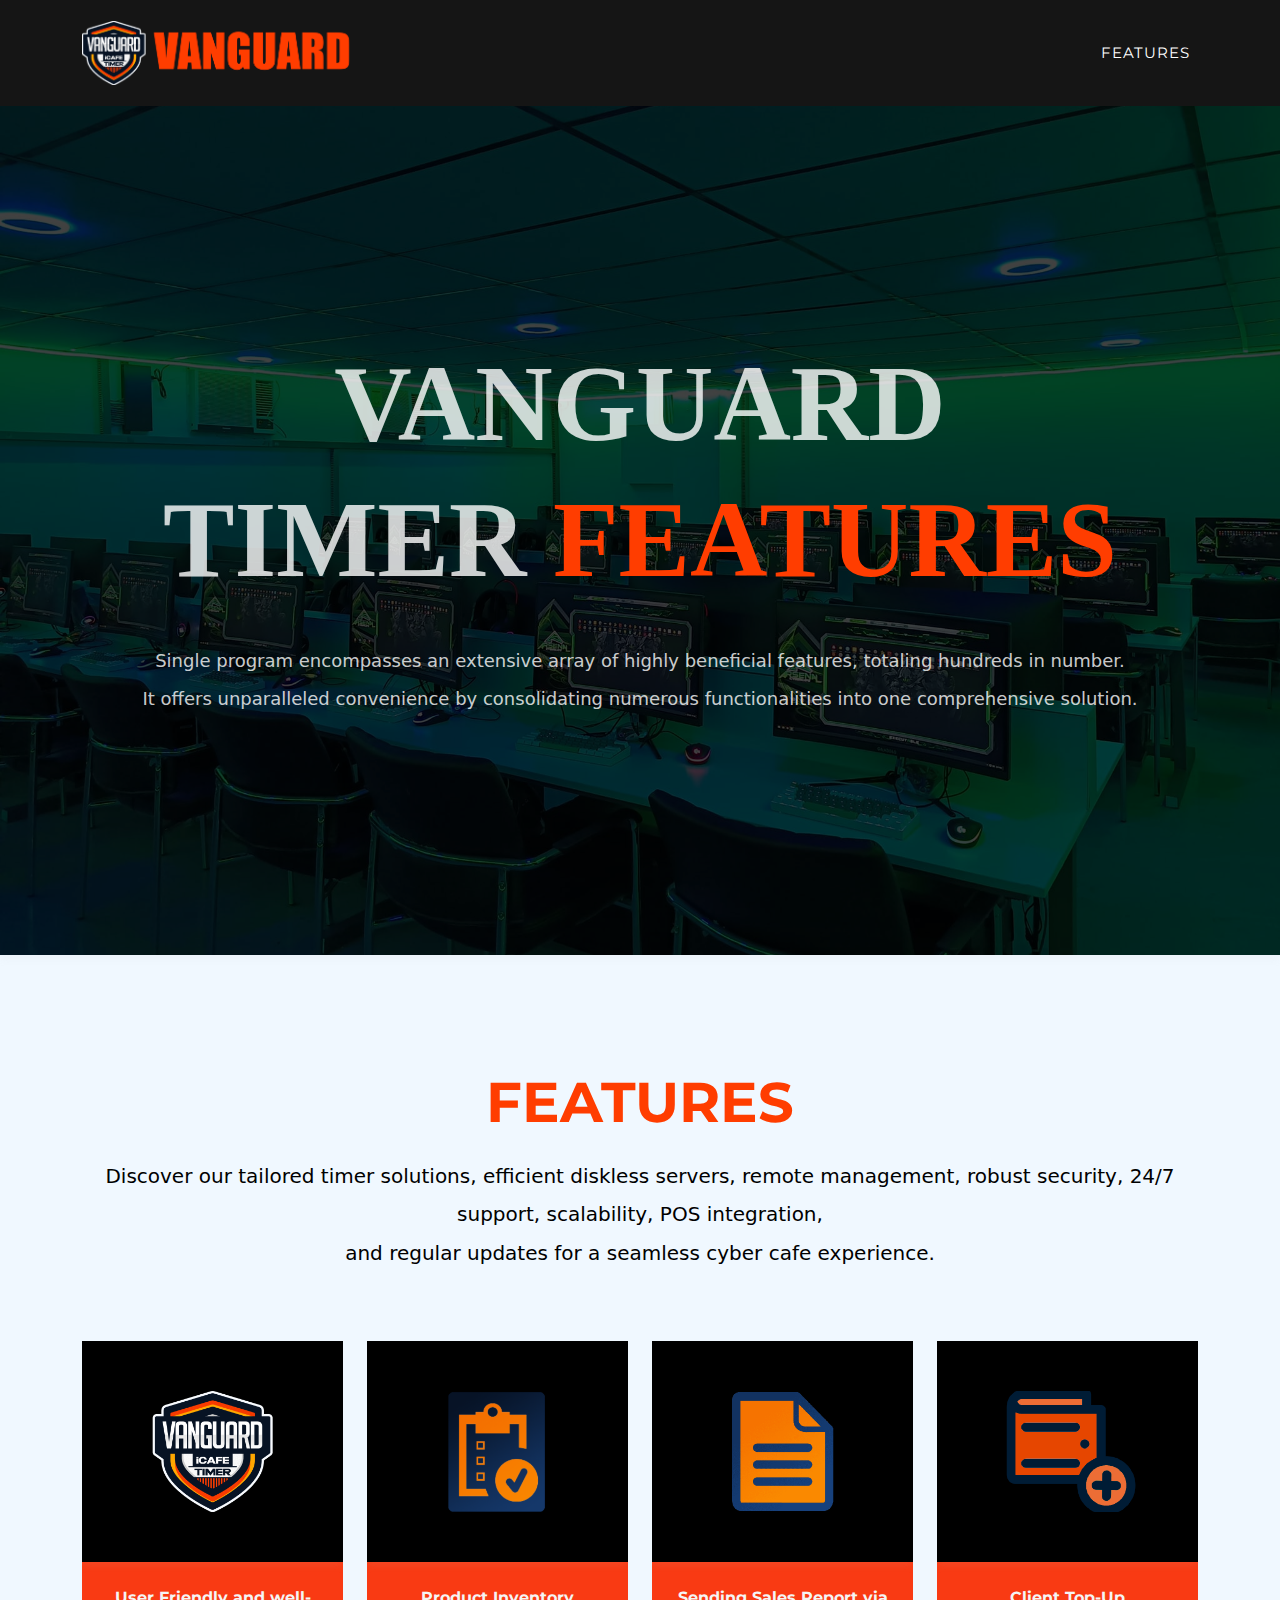
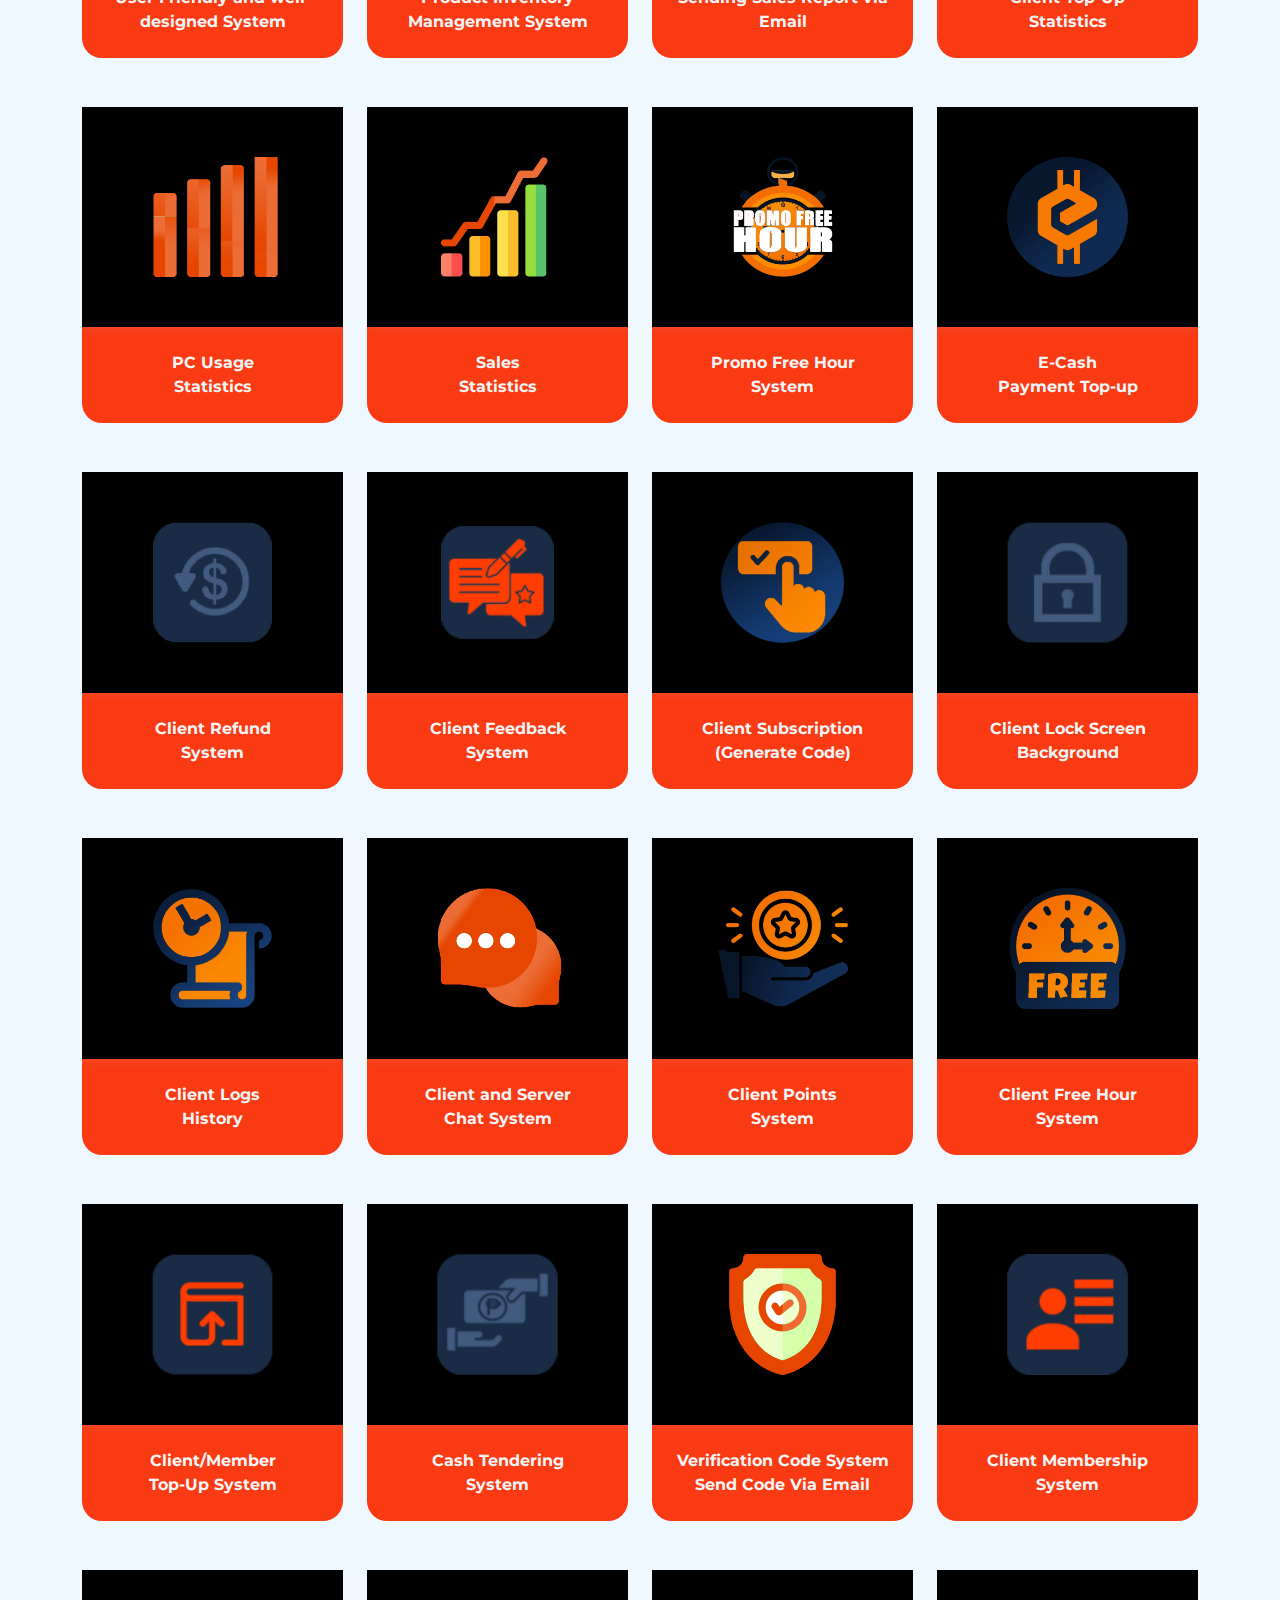
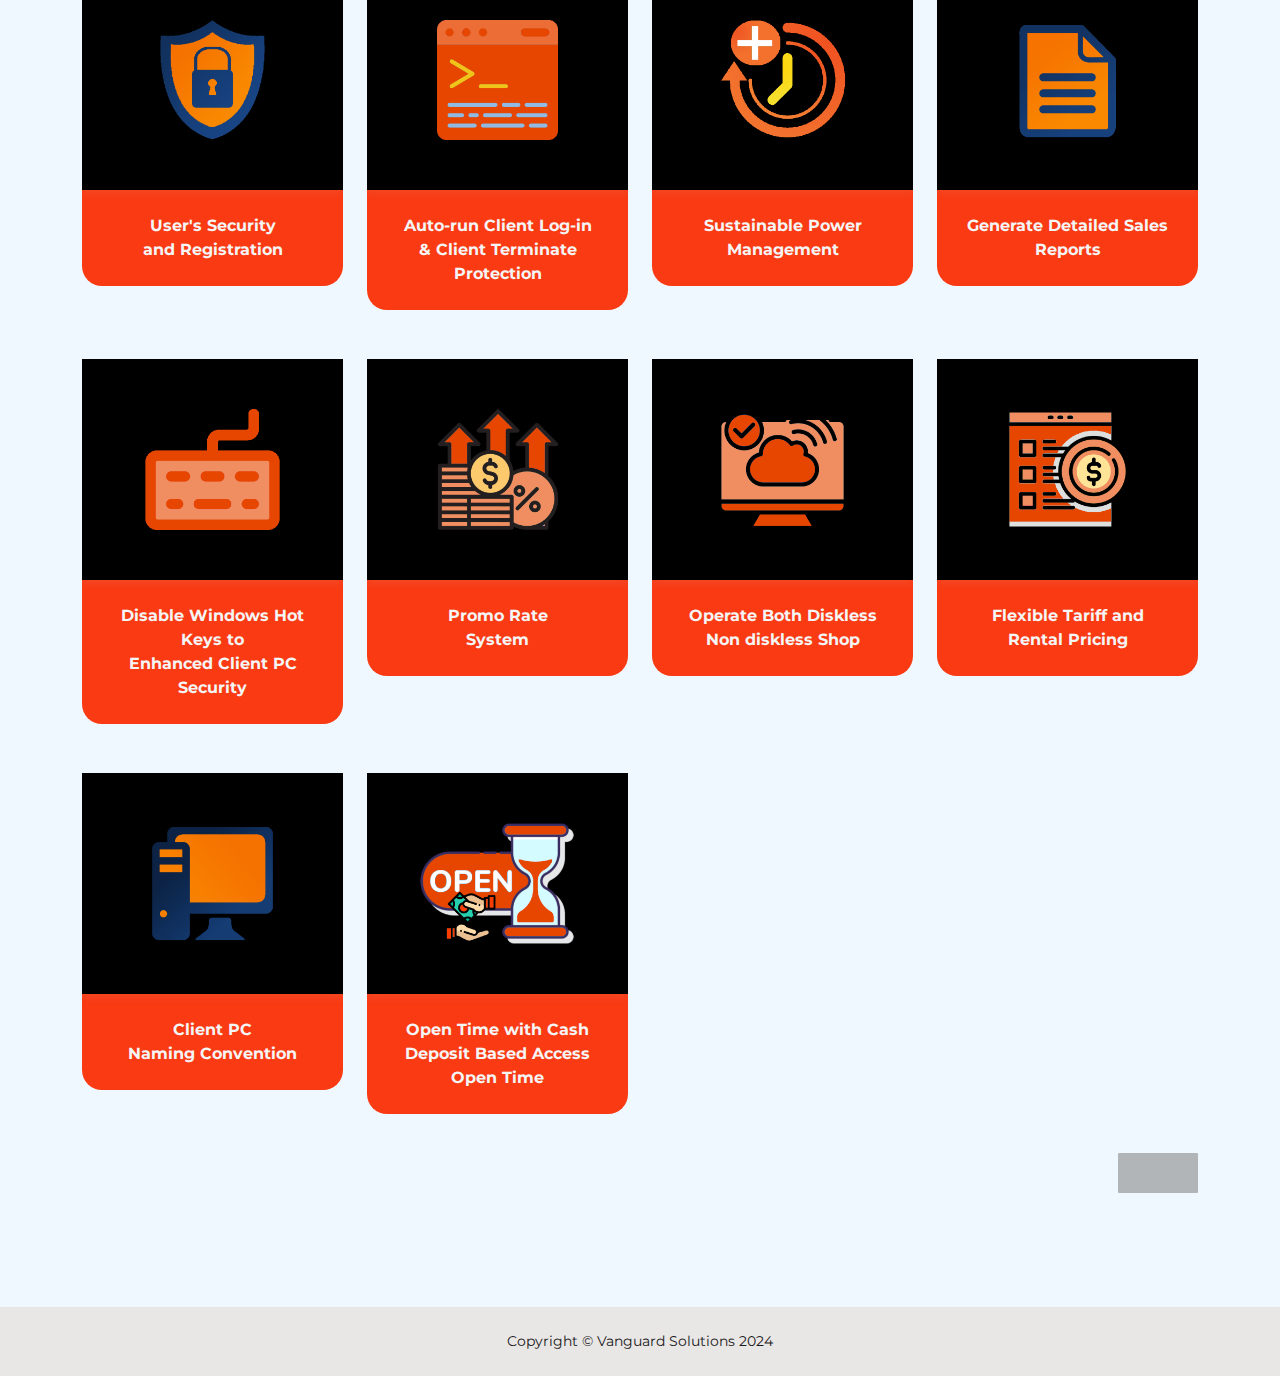
==== commit 0718e77e: "Update feature.html" ====
--- a/feature.html
+++ b/feature.html
@@ -17,9 +17,7 @@
         <!-- Core theme CSS (includes Bootstrap)-->
         <link href="css/styles.css" rel="stylesheet" />
     </head>
-    <div id="preloader">
-        <div id="loader"></div>
-    </div>
+   
     <body id="page-top">
         <!-- Navigation-->
         <nav class="navbar navbar-expand-lg navbar-dark fixed-top" id="mainNav">
